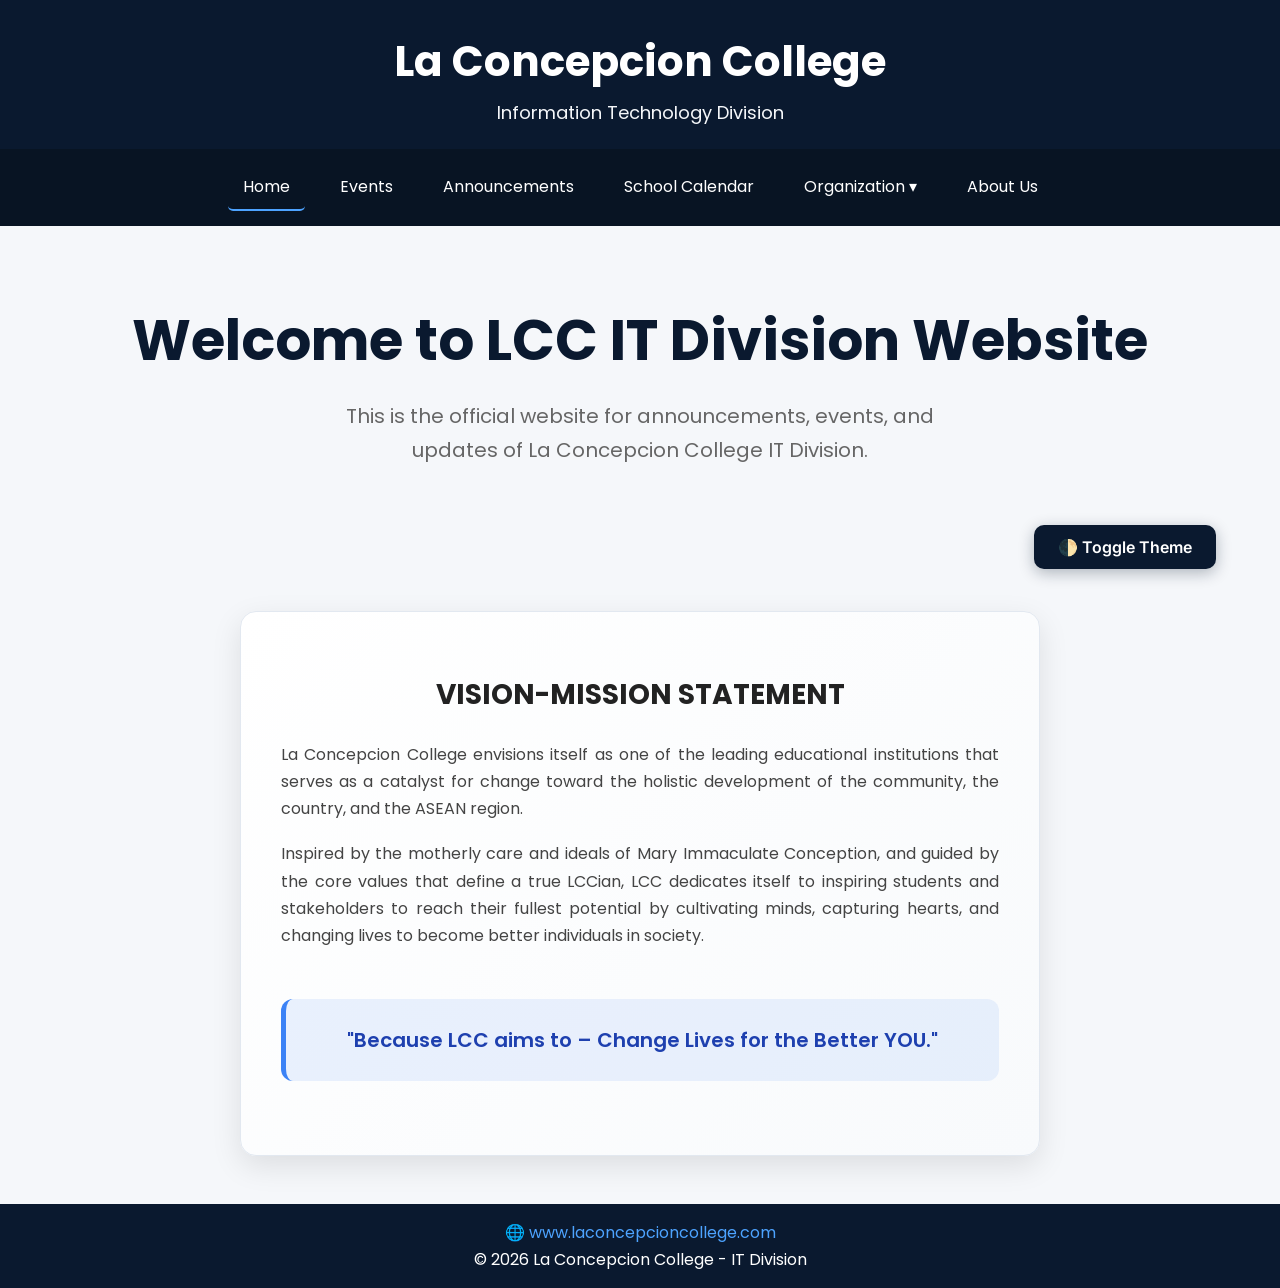
==== index.html @ 9b5da053 "Add files via upload" ====
<!DOCTYPE html>
<html lang="en">
<head>
    <meta charset="UTF-8">
    <meta name="viewport" content="width=device-width, initial-scale=1.0">
    <title>La Concepcion College - IT Division</title>

    
    <link href="https://fonts.googleapis.com/css2?family=Inter:wght@400;500&family=Poppins:wght@600;700&display=swap" rel="stylesheet">

 
    <link rel="stylesheet" href=".//style.css">
    
    <style>
        
        .home-hero {
            text-align: center;
            margin-bottom: 4rem;
            position: relative;
            padding: 2rem 0;
        }

        .home-hero h2 {
            font-family: 'Poppins', sans-serif !important;
            font-size: clamp(2.5rem, 6vw, 3.5rem) !important;
            color: #0A192F !important;
            margin-bottom: 1rem !important;
        }

        .home-hero p {
            font-size: 1.25rem !important;
            color: #666 !important;
            max-width: 600px !important;
            margin: 0 auto 3rem !important;
            line-height: 1.7 !important;
        }

        
        .theme-toggle {
            position: absolute;
            top: 100%;
            right: 0;
            transform: translateY(-50%);
            border: none;
            padding: 0.75rem 1.5rem;
            border-radius: 10px;
            font-family: 'Inter', sans-serif !important;
            font-size: 1rem !important;
            font-weight: 600 !important;
            cursor: pointer;
            transition: all 0.3s ease;
            z-index: 10;
        }

        
        body:not([data-theme="dark"]) .theme-toggle {
            background: #0A192F !important;
            color: #FFFFFF !important;
            box-shadow: 0 4px 15px rgba(10, 25, 47, 0.3) !important;
        }

        body:not([data-theme="dark"]) .theme-toggle:hover {
            background: #4da3ff !important;
            transform: translateY(-50%) translateY(-2px) !important;
            box-shadow: 0 8px 25px rgba(77, 163, 255, 0.4) !important;
        }

     
        body[data-theme="dark"] .theme-toggle {
            background: #FFFFFF !important;
            color: #0A192F !important;
            box-shadow: 0 4px 15px rgba(0, 0, 0, 0.15) !important;
        }

        body[data-theme="dark"] .theme-toggle:hover {
            background: #4da3ff !important;
            color: #FFFFFF !important;
            transform: translateY(-50%) translateY(-2px) !important;
            box-shadow: 0 8px 25px rgba(77, 163, 255, 0.4) !important;
        }

        
        .vision-mission {
            padding: 3.5rem 2.5rem;
            border-radius: 16px;
            margin: 3rem auto;
            max-width: 800px;
            transition: all 0.3s cubic-bezier(0.4, 0, 0.2, 1);
            border: 1px solid #E2E8F0;
            min-height: 280px;
            display: flex;
            flex-direction: column;
            justify-content: center;
        }

     
        body:not([data-theme="dark"]) .vision-mission {
            background: linear-gradient(135deg, #FFFFFF 0%, #F8FAFC 100%) !important;
            box-shadow: 0 10px 30px rgba(0, 0, 0, 0.1) !important;
            border-color: #E2E8F0 !important;
        }

        body:not([data-theme="dark"]) .vision-mission:hover {
            transform: translateY(-12px);
            box-shadow: 0 25px 50px rgba(0, 0, 0, 0.15) !important;
            border-color: #3B82F6 !important;
        }

        
        body[data-theme="dark"] .vision-mission {
            background: linear-gradient(135deg, #1E293B 0%, #0F172A 100%) !important;
            border-color: #334155 !important;
            box-shadow: 0 15px 40px rgba(10, 25, 47, 0.5) !important;
        }

        body[data-theme="dark"] .vision-mission:hover {
            box-shadow: 0 25px 50px rgba(10, 25, 47, 0.6) !important;
            border-color: #4DA3FF !important;
            transform: translateY(-12px);
        }

        
        body[data-theme="dark"] .vision-mission h2,
        body[data-theme="dark"] .vision-mission p {
            color: #F8FAFC !important;
        }

      
        body:not([data-theme="dark"]) .highlight {
            background: rgba(59, 130, 246, 0.1);
            color: #1e40af;
            padding: 1.5rem;
            border-radius: 12px;
            border-left: 5px solid #3B82F6;
            margin-top: 2rem;
            font-weight: 600;
        }

        body[data-theme="dark"] .highlight {
            background: rgba(77, 163, 255, 0.2) !important;
            color: #E0F2FE !important;
            padding: 1.5rem;
            border-radius: 12px;
            border-left: 5px solid #4DA3FF !important;
            margin-top: 2rem;
            font-weight: 600;
        }
    </style>
</head>

<body>
<div class="page-wrapper">


<header class="header">
    <div class="header-container">
        <div class="school-title">
            <h1>La Concepcion College</h1>
            <p>Information Technology Division</p>
        </div>
    </div>

    
    <nav class="navbar">
        <a href="HOME.html" class="nav-btn active">Home</a>
        <a href="EVENTS.html" class="nav-btn">Events</a>
        <a href="#" class="nav-btn">Announcements</a>
        <a href="calendar.html" class="nav-btn">School Calendar</a>
         <div class="menu-item">
            <a href="ORGANIZATION.html" class="menu-btn">Organization ▾</a>
            <div class="submenu">
                <div class="menu-item"><a href="#" class="menu-btn">Media</a></div>
                <div class="menu-item"><a href="OFFICER NGANI.html" class="menu-btn">Officer</a></div>
                <div class="menu-item">
                    <a href="#" class="menu-btn">Representative ▾</a>
                    <div class="submenu">
                        <div class="menu-item"><a href="1st.html" class="menu-btn">1st year</a></div>
                        <div class="menu-item"><a href="2ndyr.html" class="menu-btn">2nd year</a></div>
                        <div class="menu-item"><a href="3rdyr.html" class="menu-btn">3rd year</a></div>
                        <div class="menu-item"><a href="4thyr.html" class="menu-btn">4th year</a></div>
                    </div>
                </div>
            </div>
        </div>
        <a href="#" class="nav-btn">About Us</a>
    </nav>
</header>


<main class="container">
    
        <section class="home-hero">
        <h2>Welcome to LCC IT Division Website</h2>
        <p>This is the official website for announcements, events, and updates of La Concepcion College IT Division.</p>
        
        <button class="theme-toggle" onclick="toggleTheme()">🌓 Toggle Theme</button>
    </section>


    <section class="vision-mission">
        <h2>VISION-MISSION STATEMENT</h2>

        <p>
            La Concepcion College envisions itself as one of the leading educational
            institutions that serves as a catalyst for change toward the holistic
            development of the community, the country, and the ASEAN region.
        </p>

        <p>
            Inspired by the motherly care and ideals of Mary Immaculate Conception,
            and guided by the core values that define a true LCCian, LCC dedicates
            itself to inspiring students and stakeholders to reach their fullest
            potential by cultivating minds, capturing hearts, and changing lives
            to become better individuals in society.
        </p>

        <p class="highlight">
            "Because LCC aims to – Change Lives for the Better YOU."
        </p>
    </section>

</main>

</div>


<footer class="footer">
    <p>
        🌐 <a href="https://laconcepcioncollege.com/" target="_blank">
        www.laconcepcioncollege.com</a>
    </p>
    <p>&copy; 2026 La Concepcion College - IT Division</p>
</footer>


<script>
function toggleTheme() {
    const body = document.body;
    
    if (body.getAttribute('data-theme') === 'dark') {
        body.removeAttribute('data-theme');
    } else {
        body.setAttribute('data-theme', 'dark');
    }
}
</script>

</body>
</html>
---- style.css ----
/* =========================
   DESIGN VARIABLES
========================= */
:root {
    --deep-blue: #0A192F;
    --light-gray: #F5F7FA;
    --white: #FFFFFF;

    --text-dark: #1F2933;
    --link-blue: #007BFF;
    --link-hover: #0056B3;
}

/* =========================
   RESET
========================= */
* {
    margin: 0;
    padding: 0;
    box-sizing: border-box;
}

/* =========================
   BODY
========================= */
*{
    margin: 0;
    padding: 0;
    box-sizing: border-box;
    font-family: Poppins;
    color: #ffffff;
    
}
body1
{
    background-repeat: no-repeat;
    background-size: cover;
}
.images
{
    border-radius: 50%;
    width: 200px;
    height: 200px;
    transition: transform 0.3s ease-in-out;
}
.images:hover
{
  transform: scale(1.1);  
}
.information
{
 display: flex;
 align-items: center;
 justify-content: center;
 
}
.officers
{
    margin: 10px;
    align-items: center;
}
body {
    font-family: 'Inter', sans-serif;
    background-color: var(--light-gray);
    color: var(--text-dark);

    display: flex;
    flex-direction: column;
    min-height: 100vh;
}

/* =========================
   WRAPPER
========================= */
.page-wrapper {
    flex: 1;
}

/* =========================
   HEADER
========================= */
.header {
    background-color: var(--deep-blue);
    color: var(--white);
    
}

.header-container {
    width: 90%;
    max-width: 1200px;
    margin: auto;
    text-align: center;
    padding: 30px 0 20px;

    
}

.school-title h1 {
    font-family: 'Poppins', sans-serif;
    font-size: 42px;
    color: var(--white);
}

.school-title p {
    font-size: 18px;
    color: var(--light-gray);
    margin-top: 5px;
}

/* =========================
   NAVBAR
========================= */
.navbar {
            background: #0f1b2e;
            width: 100%;
            display: flex;
            justify-content: center;
        

            display: flex;
            justify-content: center;
            flex-wrap: wrap;
        }

.nav-btn {
    color: var(--white);
    text-decoration: none;
    margin: 0 10px;
    padding: 10px 15px;
    border-radius: 5px;
    transition: 0.3s;
    display: inline-block;
}

.nav-btn:hover {
    background-color: rgba(255,255,255,0.1);
    color: #4da3ff;
}

.nav-btn.active {
    border-bottom: 2px solid #4da3ff;
}
    /* All Menu Items */
        .menu-item {
            position: relative;
        }

        /* All Buttons (Links) */
        .menu-btn {
           color: var(--white);
        text-decoration: none;
        margin: 0 10px;
        padding: 10px 15px;
        border-radius: 5px;
        transition: 0.3s;
        display: inline-block;
        }

        .menu-btn:hover {
            background: #0A192F;
            color: #fff;
        }

        /* Arrow indicator for items with submenus */
        .has-children::after {
            content: '›';
            margin-left: auto;
            font-size: 1.2rem;
            transition: transform 0.2s;
        }

        .menu-item:hover > .has-children::after {
            transform: rotate(90deg);
        }

        .submenu {
            position: absolute;
            top: 0;
            left: 100%; /* Opens to the RIGHT for nested levels */
            background: #0A192F;
            border-radius: 10px;
            min-width: 200px;
            padding: 0.5rem;
            opacity: 0;
            visibility: hidden;
            transform: translateX(-10px);
            transition: all 0.25s ease;
            box-shadow: 0 10px 30px #0A192F;
            z-index: 100;
        }

        .menu-item > .submenu {
            top: 100%;
            left: 0;
            transform: translateY(-10px);
        }

        .menu-item:hover > .submenu {
            opacity: 1;
            visibility: visible;
            transform: translateY(0) translateX(0);
        }

        /* Submenu items */
        .submenu .menu-item {
            width: 100%;
        }

        .submenu .menu-btn {
            padding: 0.8rem 1.2rem;
            border-radius: 6px;
            width: 100%;
            justify-content: space-between;
        }

        .submenu .submenu {
            top: 0;
            left: 100%;
            margin-left: 0.5rem;
            transform: translateX(-10px);
        }

        /* Highlight color for deeper levels */
        .submenu .submenu {
            background: #0f3460;
        }

        .submenu .submenu .submenu {
            background: #533483;
        }

        /* Active/Hover trail */
        .menu-item:hover > .menu-btn {
            background: #1F2933;
            color: #007BFF;
        }

        .submenu .menu-item:hover > .menu-btn {
            background: #1F2933;
        }


/* =========================
   MAIN CONTENT
========================= */
.container {
    width: 90%;
    max-width: 1200px;
    margin: 40px auto;
}

h1, h2, h3, h4 {
    font-family: 'Poppins', sans-serif;
    color: var(--deep-blue);
}

h2 {
    font-size: 34px;
    margin-bottom: 15px;
}

p {
    font-size: 16px;
    line-height: 1.7;
}

/* =========================
   VISION-MISSION SECTION
========================= */
.vision-mission {
    background-color: var(--white);
    padding: 30px;
    margin-top: 35px;
    border-radius: 12px;
    line-height: 1.9;
    box-shadow: 0 2px 5px rgba(0,0,0,0.1);
}

.vision-mission h2 {
    text-align: center;
    margin-bottom: 20px;
    color: #222;
    font-size: 28px;
}

.vision-mission p {
    text-align: justify;
    color: #444;
    font-size: 16px;
    margin-bottom: 18px;
}

.vision-mission .highlight {
    text-align: center;
    font-size: 20px;
    font-weight: bold;
    color: #8b0000;
}

/* =========================
   LINKS
========================= */
a {
    color: var(--link-blue);
}

a:hover {
    color: var(--link-hover);
}

/* =========================
   BUTTON
========================= */
.btn {
    display: inline-block;
    background-color: var(--deep-blue);
    color: var(--white);
    padding: 10px 18px;
    border-radius: 6px;
    text-decoration: none;
    transition: 0.3s;
}

.btn:hover {
    background-color: var(--link-hover);
}

/* =========================
   FOOTER
========================= */
.footer {
    background-color: var(--deep-blue);
    color: var(--white);
    text-align: center;
    padding: 15px;
    font-size: 14px;
}

.footer a {
    color: #4da3ff;
    text-decoration: none;
}

.footer a:hover {
    text-decoration: underline;
}

.navbar {
    background-color: #081423;
    text-align: center;
    padding: 15px 0;
}

.nav-btn {
    color: var(--white);
    text-decoration: none;
    margin: 0 10px;
    padding: 10px 15px;
    border-radius: 5px;
    transition: 0.3s;
    display: inline-block;
}

.nav-btn:hover {
    background-color: rgba(255,255,255,0.1);
    color: #4da3ff;
}

.nav-btn.active {
    border-bottom: 2px solid #4da3ff;
}
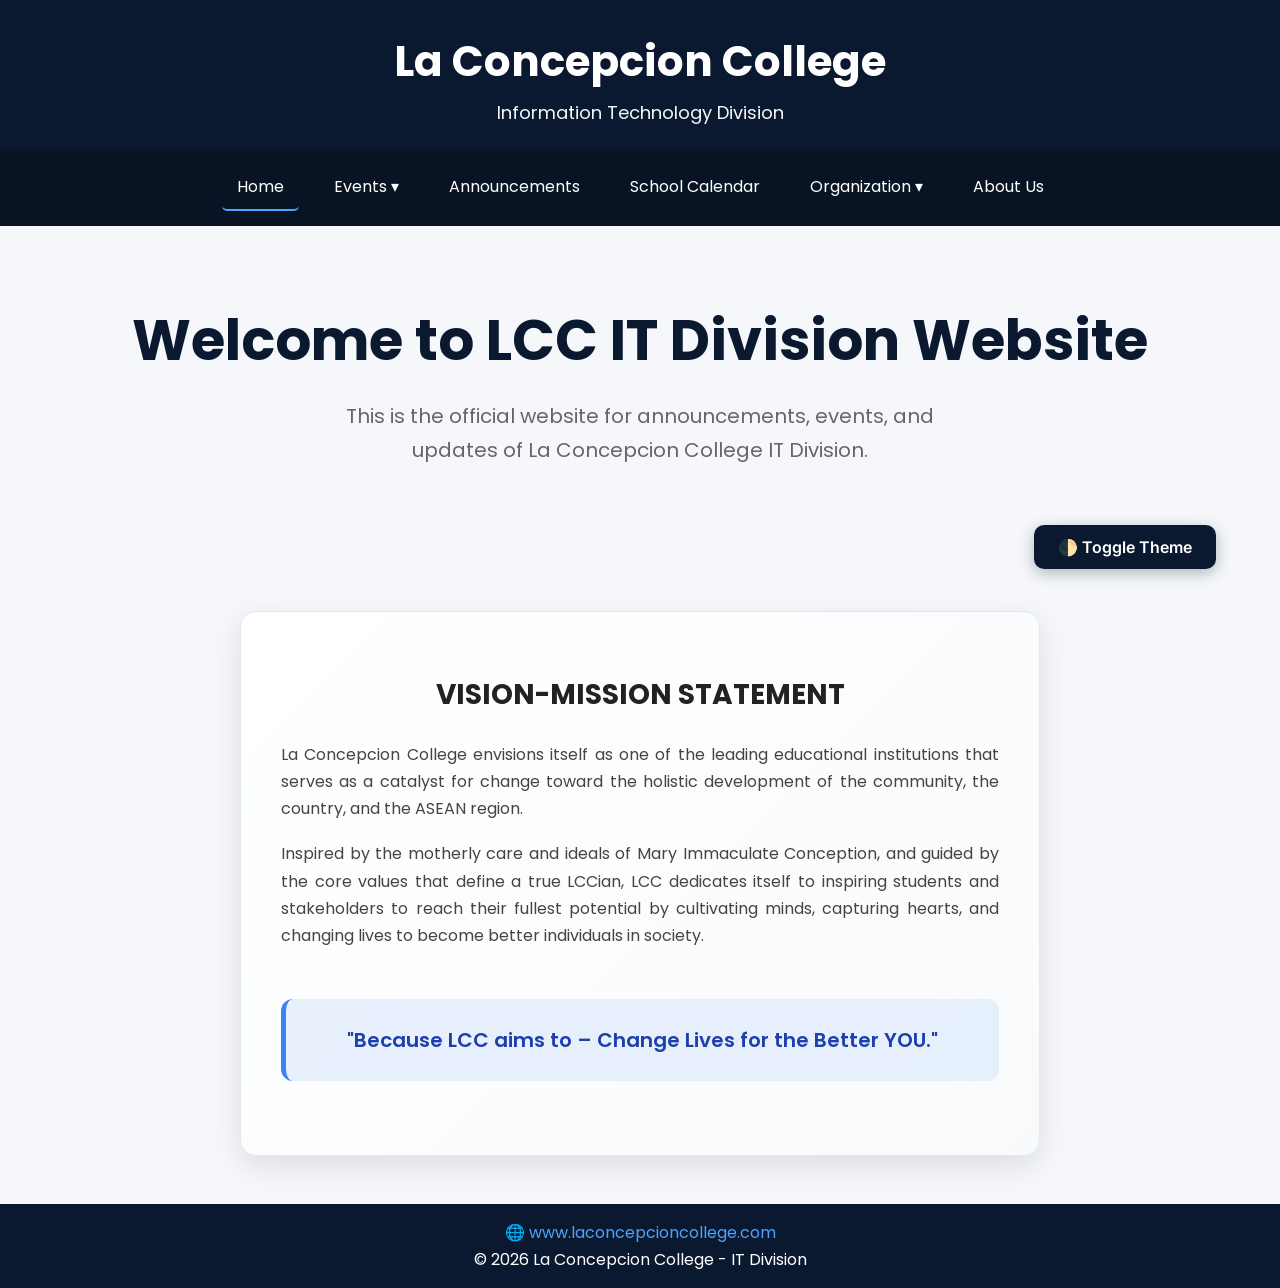
==== commit 30ea9fa9: "Update index.html" ====
--- a/index.html
+++ b/index.html
@@ -163,7 +163,12 @@
     
     <nav class="navbar">
         <a href="HOME.html" class="nav-btn active">Home</a>
-        <a href="EVENTS.html" class="nav-btn">Events</a>
+        <div class="menu-item">
+            <a href="EVENTS.html" class="menu-btn">Events ▾</a>
+            <div class="submenu">
+                <div class="menu-item"><a href="FOUNDATION DAY.html" class="menu-btn">Foundation Week</a></div>
+                <div class="menu-item"><a href="IT WEEK.html" class="menu-btn">IT Week</a></div>
+            </div></div>
         <a href="#" class="nav-btn">Announcements</a>
         <a href="calendar.html" class="nav-btn">School Calendar</a>
          <div class="menu-item">
@@ -246,4 +251,4 @@
 </script>
 
 </body>
-</html>+</html>
